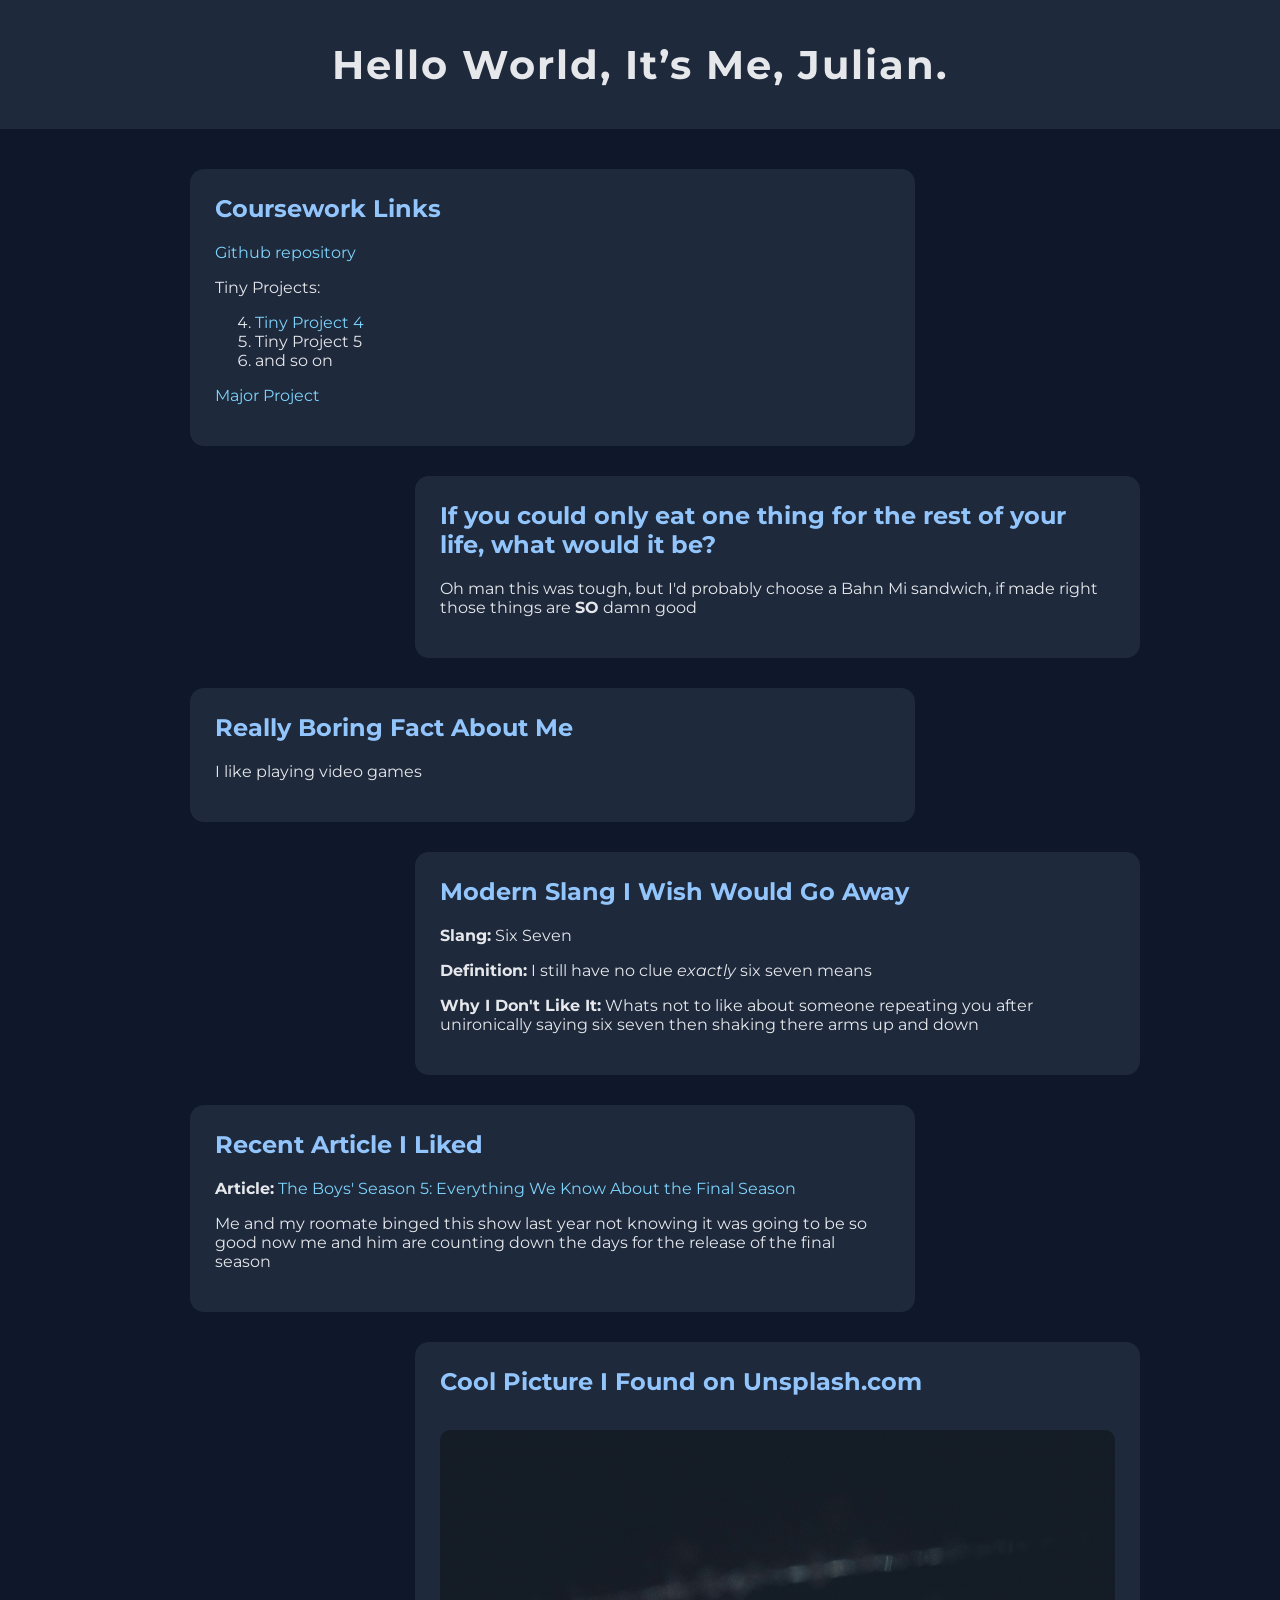
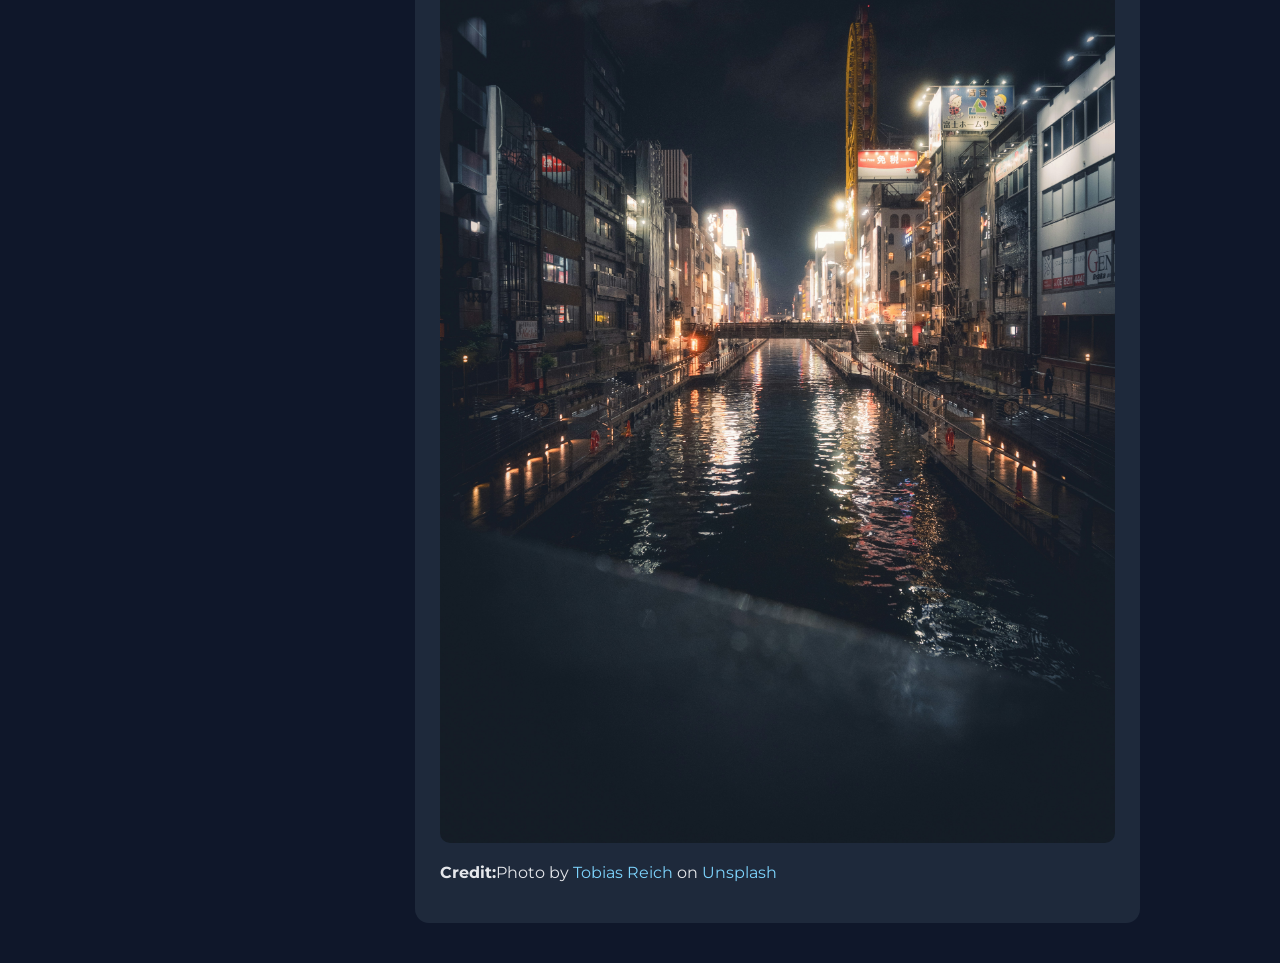
==== index.html @ eb6ab2a2 "Added a link to tp4" ====
<!DOCTYPE html>
<html>

<head>
    <meta http-equiv="Content-Type" content="text/html; charset=UTF-8">
    <meta name="viewport" content="width=device-width, initial-scale=1.0">
    <title>Hello World Its Me Julian</title>
    <link rel="stylesheet" href="styles.css" media="all">
</head>

<body>

    <header>
        <h1>Hello World, It’s Me, Julian.</h1>
    </header>

    <main>

        <section id="courseworkLinks">
            <h2>Coursework Links</h2>
            <p><a href="https://github.com/jtfs03/jtfs03.github.io">Github repository</a></p>
            <p>Tiny Projects:</p>
            <ol start="4">
                <li><a href="tp4/index.html">Tiny Project 4</a></li>
                <li>Tiny Project 5</li>
                <li>and so on</li>
            </ol>
            <p><a href="#">Major Project</a></p>
        </section>

        <section id="randomQuestion">
            <h2>If you could only eat one thing for the rest of your life, what would it be?            
            </h2>
            <p> Oh man this was tough, but I'd probably choose a Bahn Mi sandwich, if made right those things are <b>SO</b> damn good
            </p>
        </section>

        <section id="boringFact">
            <h2>Really Boring Fact About Me</h2>
            <p>I like playing video games</p>
        </section>

        <section id="slangThatNeedsToGo">
            <h2>Modern Slang I Wish Would Go Away</h2>
            <p><strong>Slang:</strong> Six Seven</p>
            <p><strong>Definition:</strong>  I still have no clue <i>exactly</i> six seven means</p>
            <p><strong>Why I Don't Like It:</strong> Whats not to like about someone repeating you after unironically saying six seven then shaking there arms up and down</p>
        </section>

        <section id="interestingArticle">
            <h2>Recent Article I Liked</h2>
            <p><strong>Article:</strong> <a href="https://movieweb.com/the-boys-season-5-confirmation-cast-plot/">The Boys' Season 5: Everything We Know About the Final Season</a></p>
            <p>Me and my roomate binged this show last year not knowing it was going to be so good now me and him are counting down the days for the release of the final season </p>
        </section>

        <section id="coolPic">
            <h2>Cool Picture I Found on Unsplash.com</h2>
            <p><img src="images/river-town.jpg"></p>
            <p><strong>Credit:</strong>Photo by <a href="https://unsplash.com/@electerious?utm_source=unsplash&utm_medium=referral&utm_content=creditCopyText">Tobias Reich</a> on <a href="https://unsplash.com/photos/city-canal-at-night-with-illuminated-buildings-and-reflections-aqqzuOnkVtE?utm_source=unsplash&utm_medium=referral&utm_content=creditCopyText">Unsplash</a>
      </p>
        </section>

    </main>

</body>

</html>
---- styles.css ----
@import url('https://fonts.googleapis.com/css2?family=Montserrat:wght@300;600&display=swap');

body {
  margin: 0;
  font-family: 'Montserrat', sans-serif;
  background-color: #0f172a;
  color: #e5e7eb;
}

/* HEADER */
header {
  background-color: #1e293b;
  padding: 40px 20px;
  text-align: center;
}

h1 {
  margin: 0;
  font-size: 2.5rem;
  letter-spacing: 2px;
}

/* MAIN CONTAINER */
main {
  width: 90%;
  max-width: 900px;
  margin: 40px auto;
}

/* SECTION BASE STYLE */
section {
  background-color: #1e293b;
  padding: 25px;
  margin-bottom: 30px;
  border-radius: 14px;
  width: 75%;
  position: relative;
}

/* STAGGER EFFECT */
section:nth-child(even) {
  left: 25%;
}

/* HEADINGS */
h2 {
  margin-top: 0;
  color: #93c5fd;
}

/* LINKS */
a {
  color: #7dd3fc;
  text-decoration: none;
}

a:hover {
  text-decoration: underline;
}

/* IMAGES */
img {
  width: 100%;
  margin-top: 15px;
  border-radius: 10px;
}
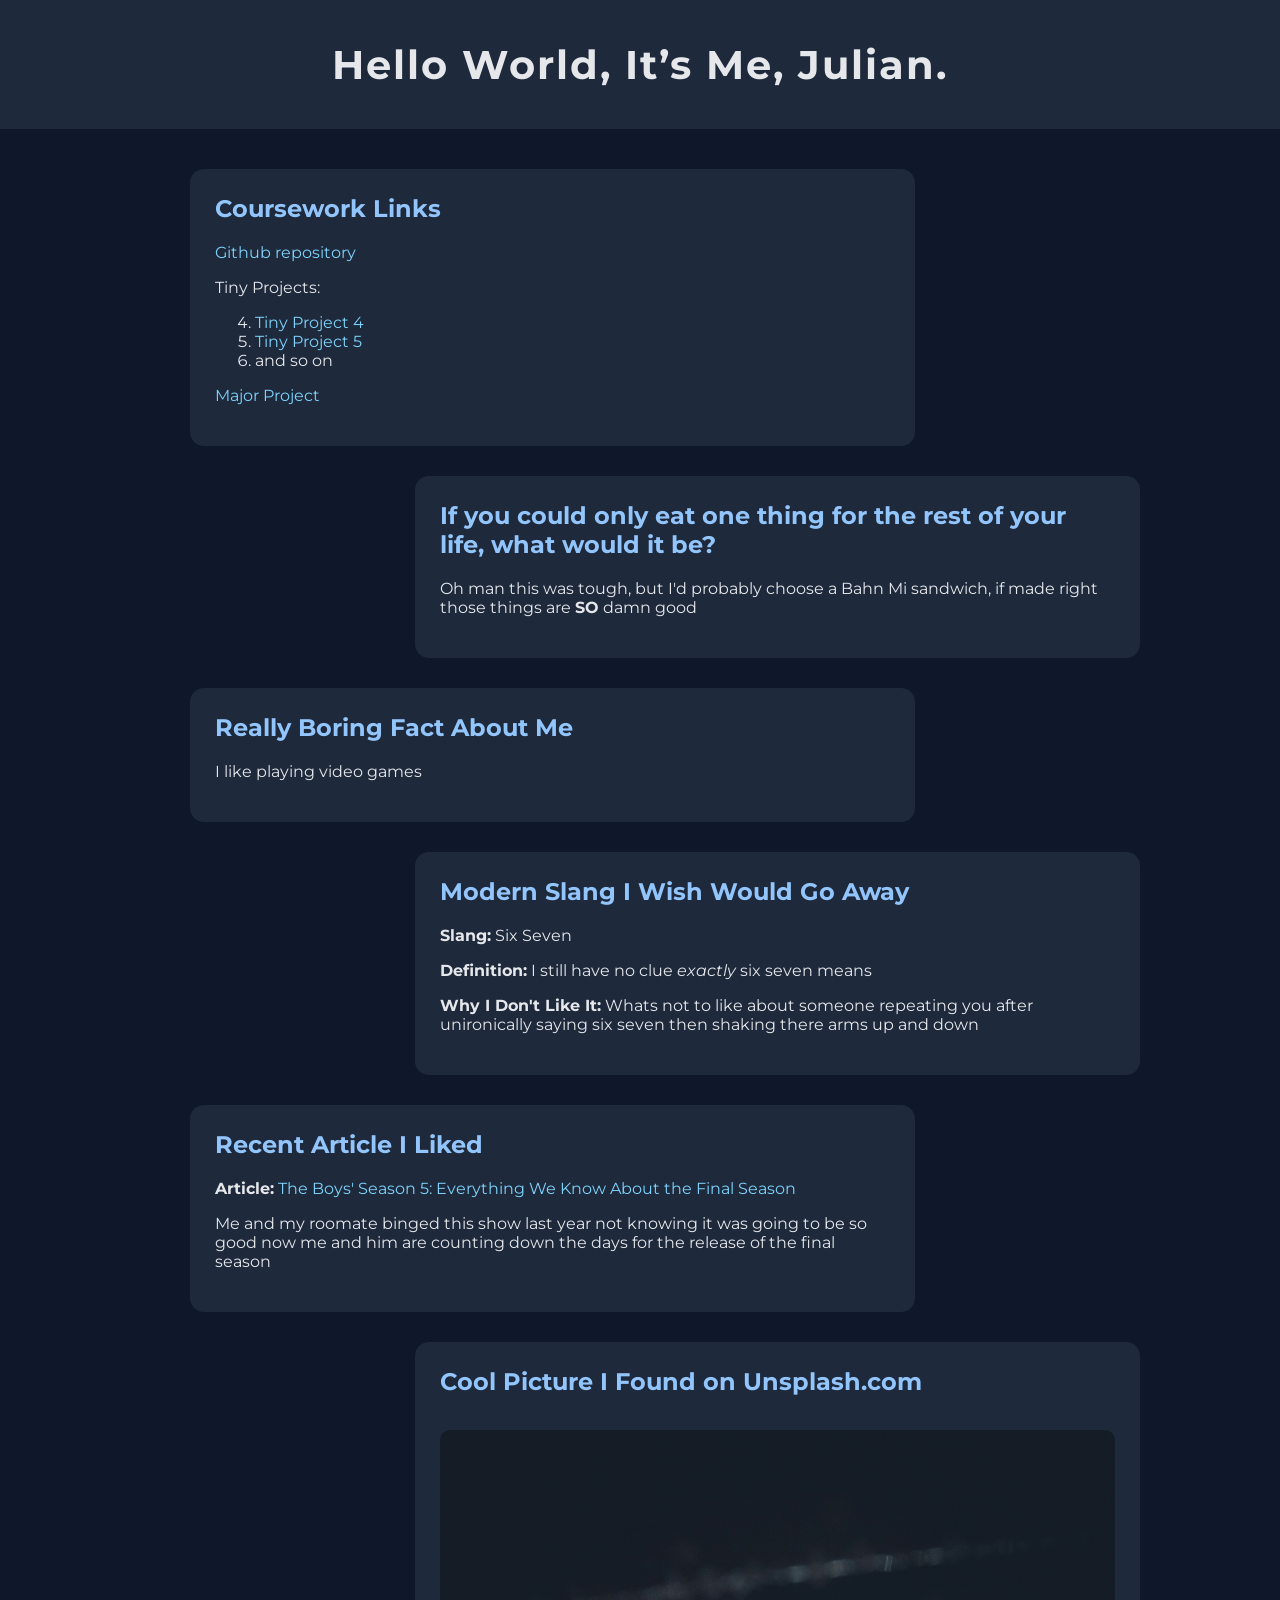
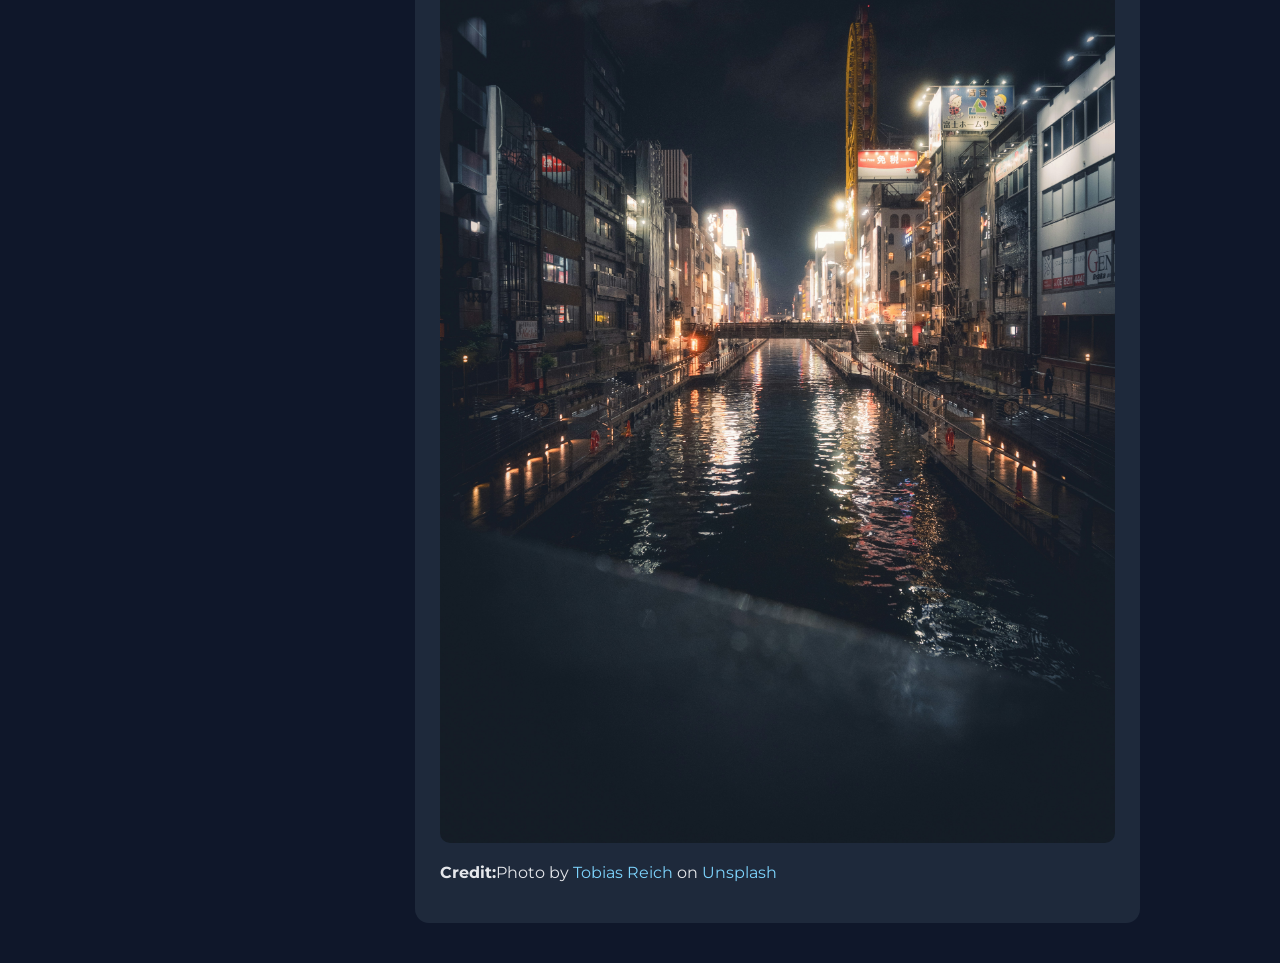
==== commit 50dfd93a: "Setting up tp5" ====
--- a/index.html
+++ b/index.html
@@ -22,7 +22,7 @@
             <p>Tiny Projects:</p>
             <ol start="4">
                 <li><a href="tp4/index.html">Tiny Project 4</a></li>
-                <li>Tiny Project 5</li>
+                <li><a href="tp5/index.html">Tiny Project 5</a></li>
                 <li>and so on</li>
             </ol>
             <p><a href="#">Major Project</a></p>
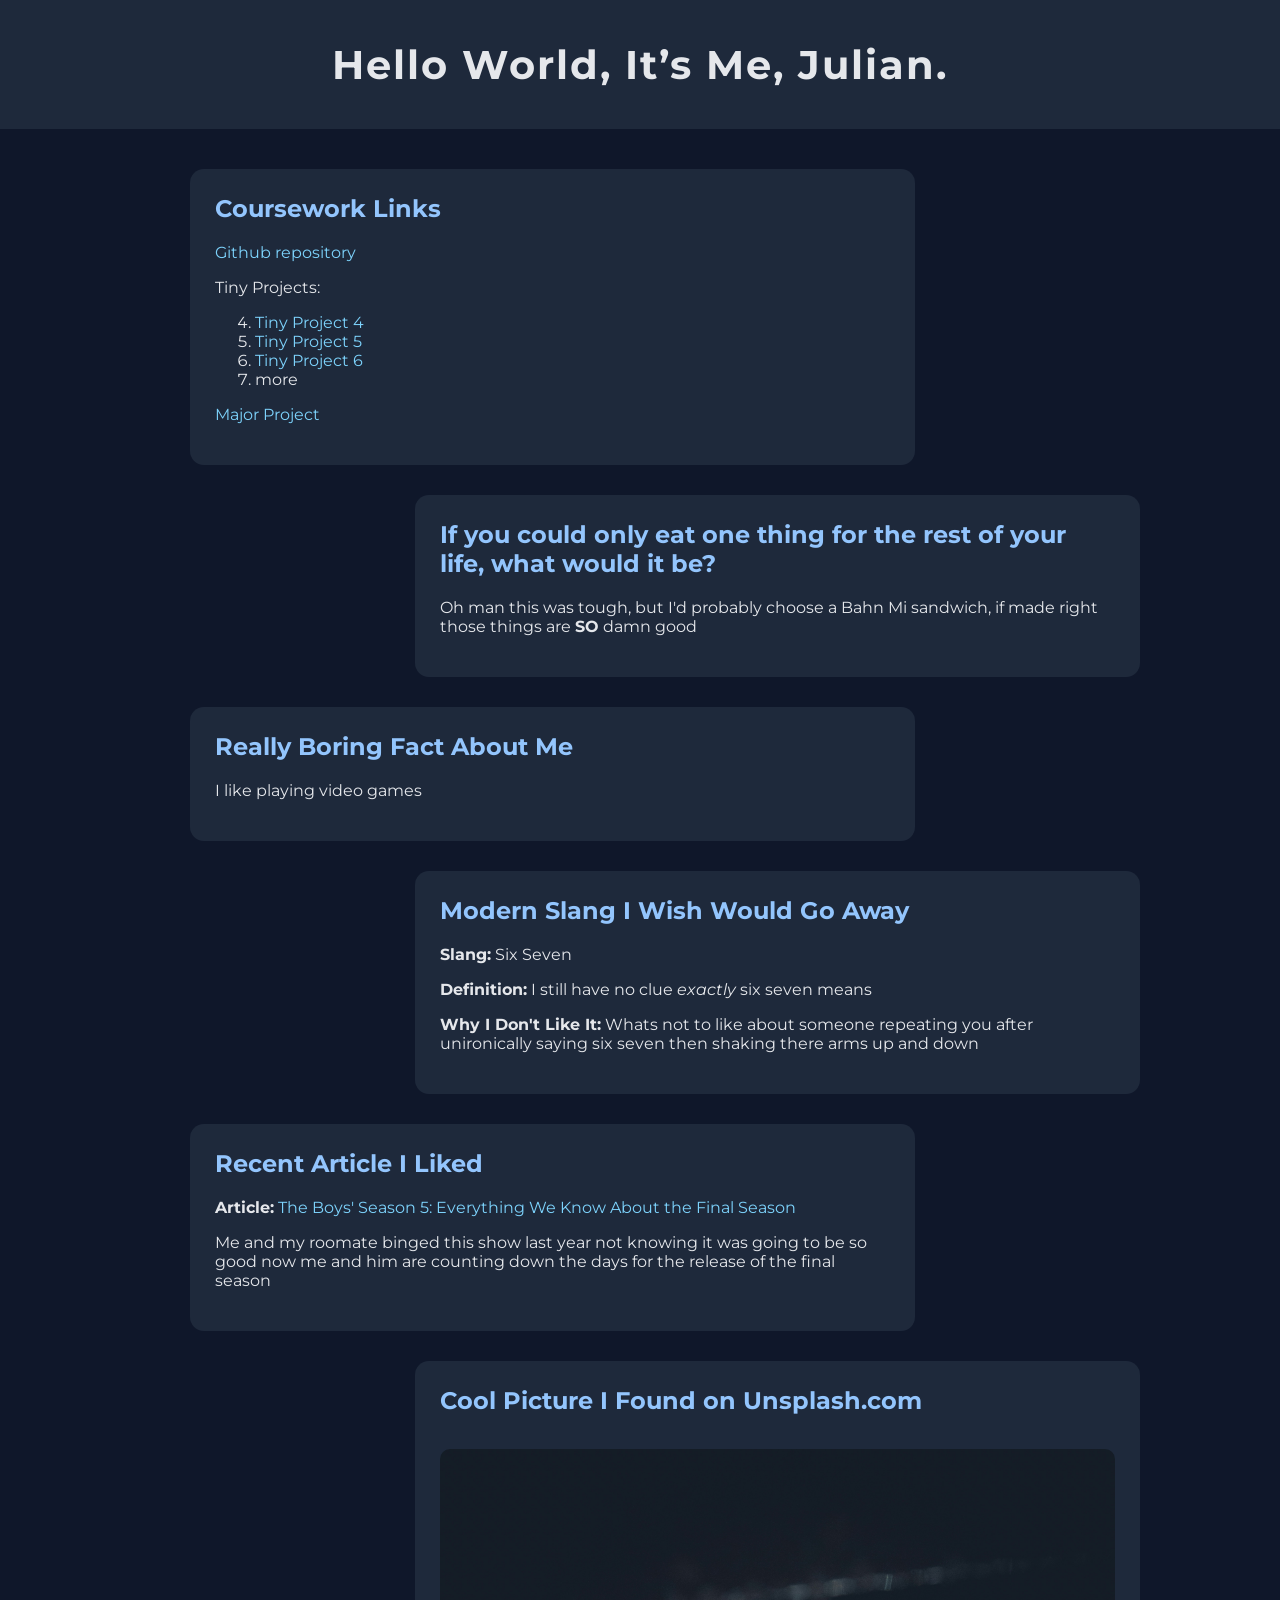
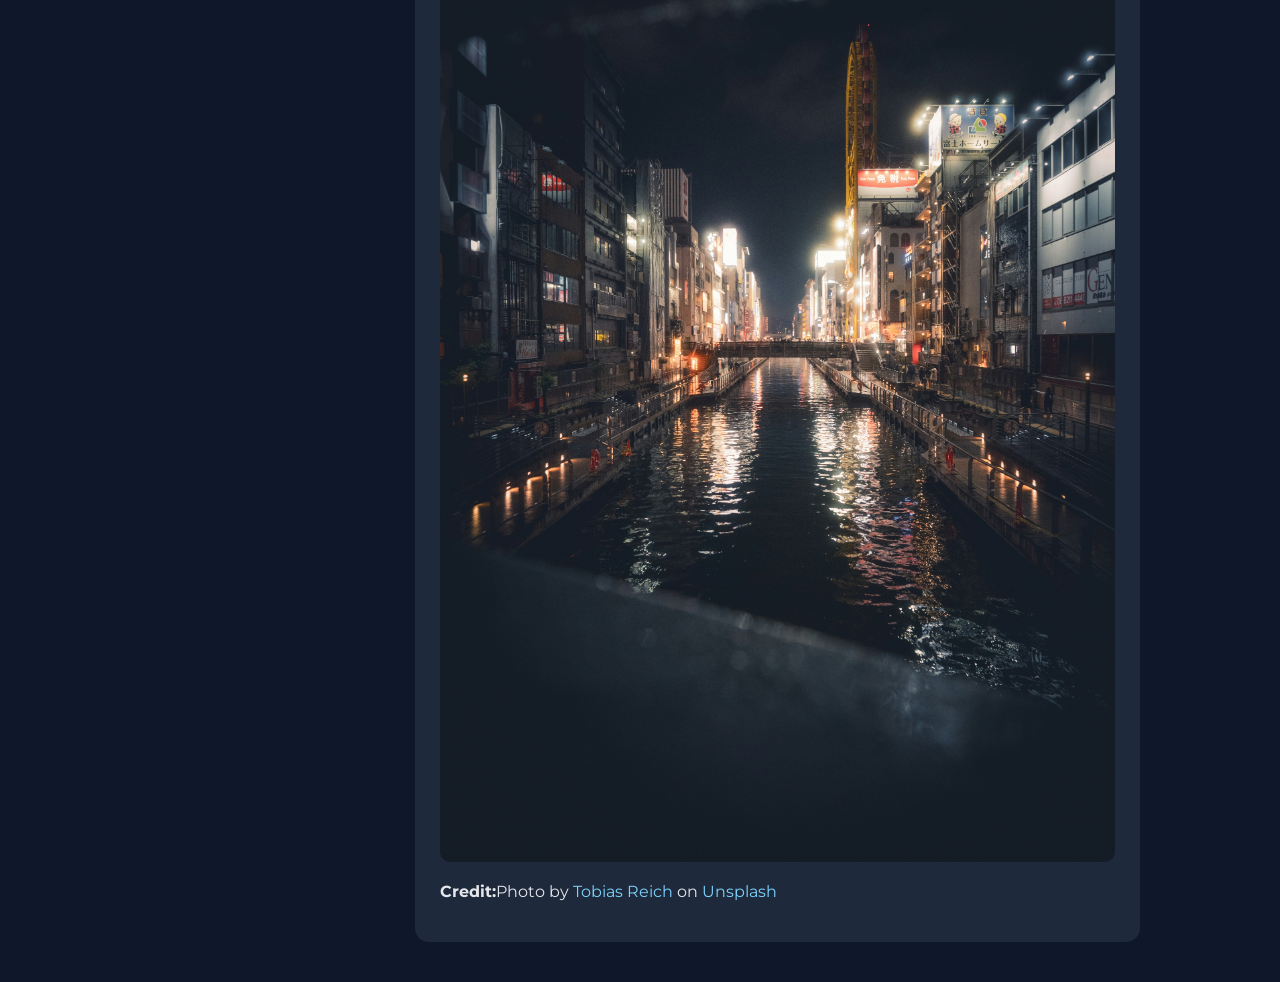
==== commit 9c5b8b62: "Changed to Html with no CSS yet" ====
--- a/index.html
+++ b/index.html
@@ -23,7 +23,8 @@
             <ol start="4">
                 <li><a href="tp4/index.html">Tiny Project 4</a></li>
                 <li><a href="tp5/index.html">Tiny Project 5</a></li>
-                <li>and so on</li>
+                <li><a href="tp6/index.html">Tiny Project 6</a></li>
+                <li>more</li>
             </ol>
             <p><a href="#">Major Project</a></p>
         </section>
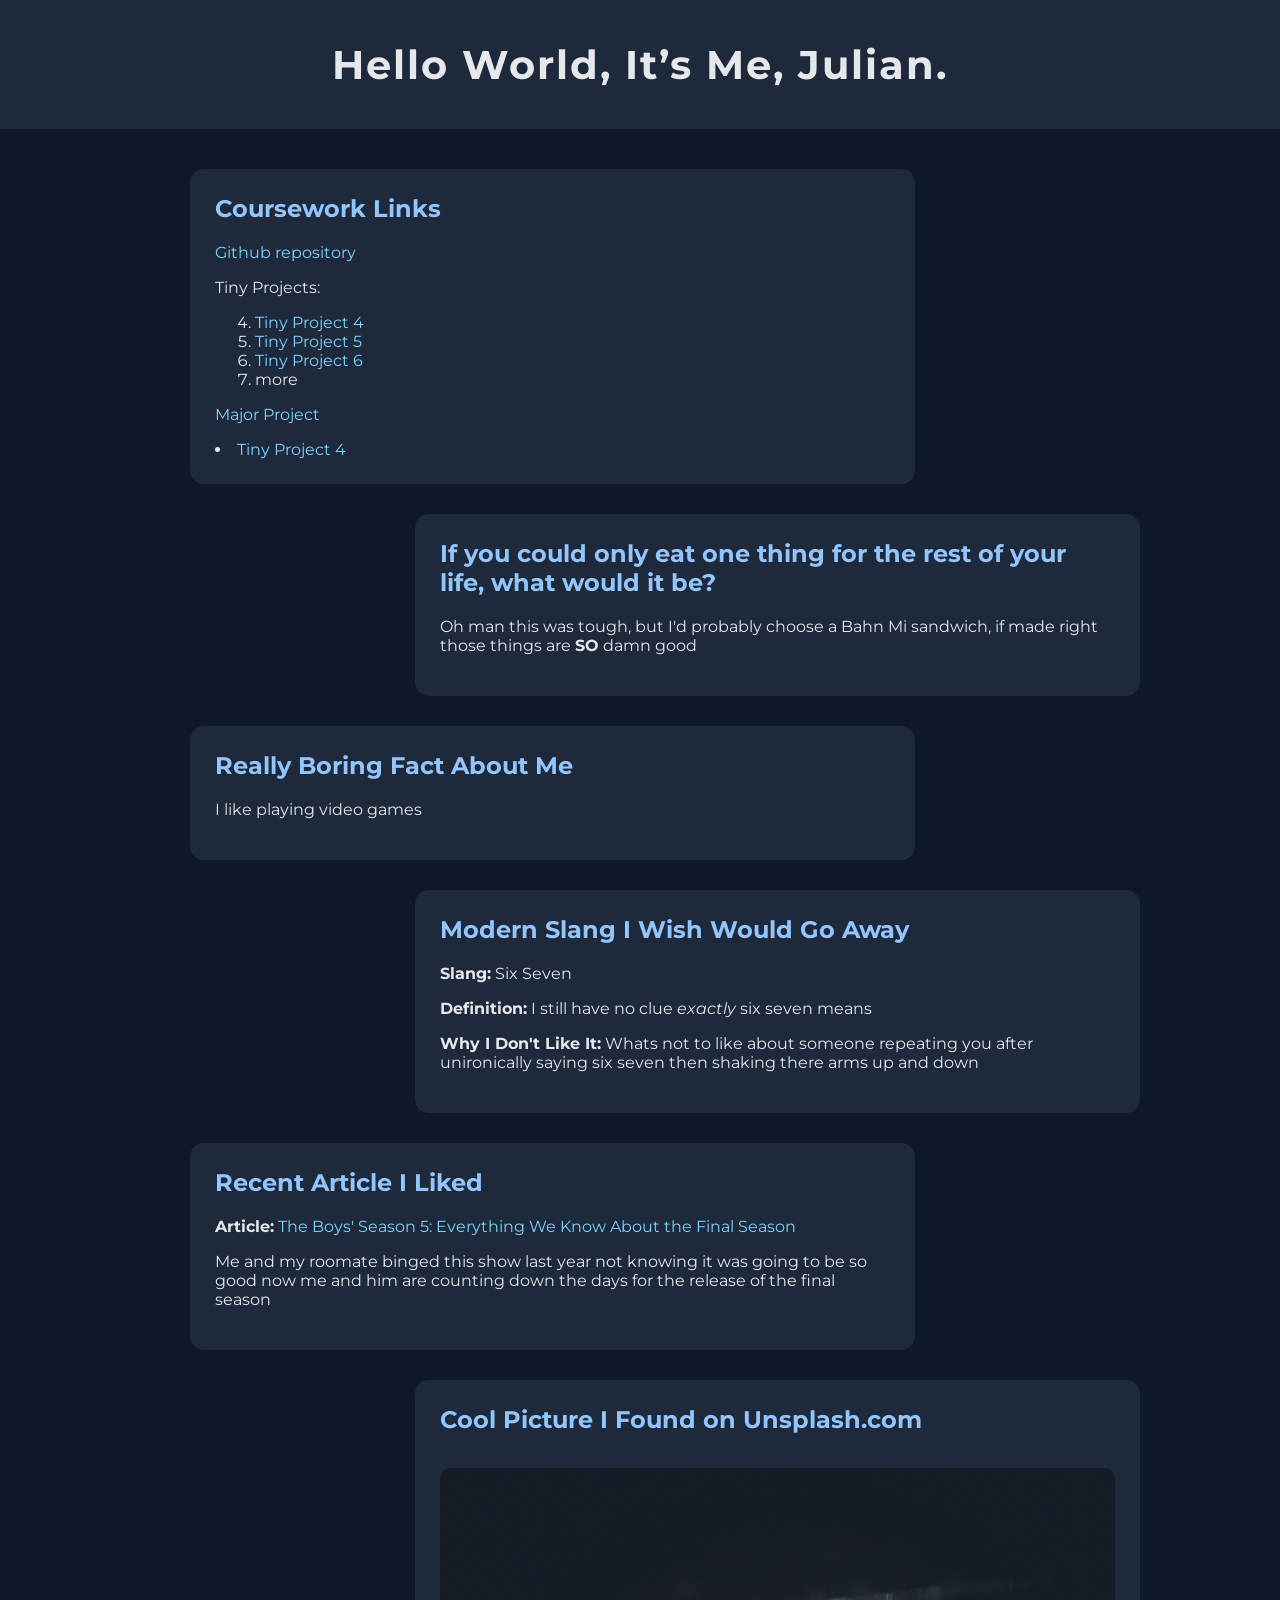
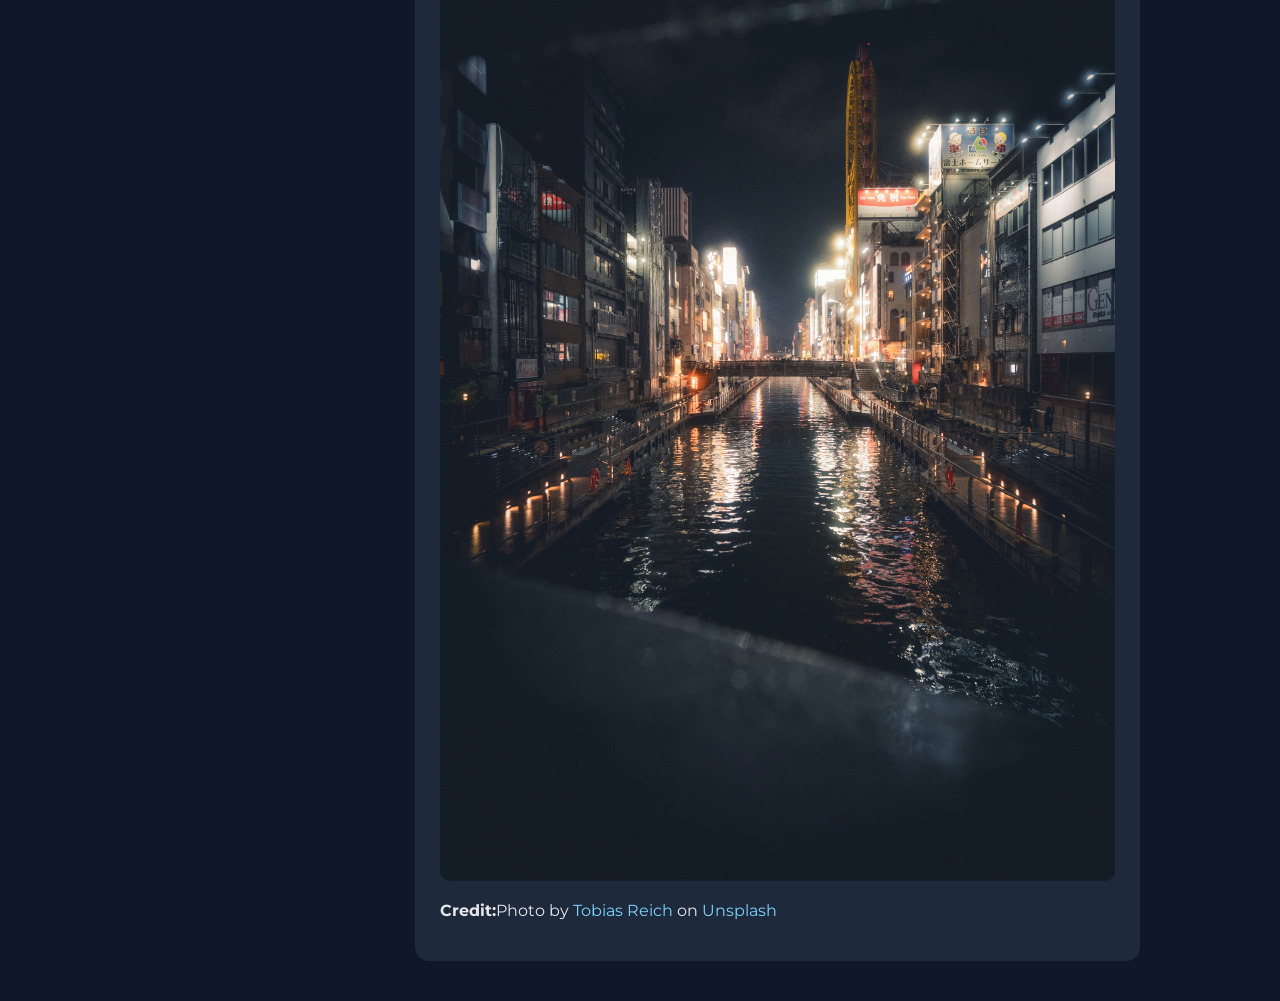
==== commit 0d1ec342: "Copied HTML from pevious added src scripts, created board in js" ====
--- a/index.html
+++ b/index.html
@@ -27,6 +27,8 @@
                 <li>more</li>
             </ol>
             <p><a href="#">Major Project</a></p>
+                            <li><a href="tictactoe/index.html">Tiny Project 4</a></li>
+
         </section>
 
         <section id="randomQuestion">
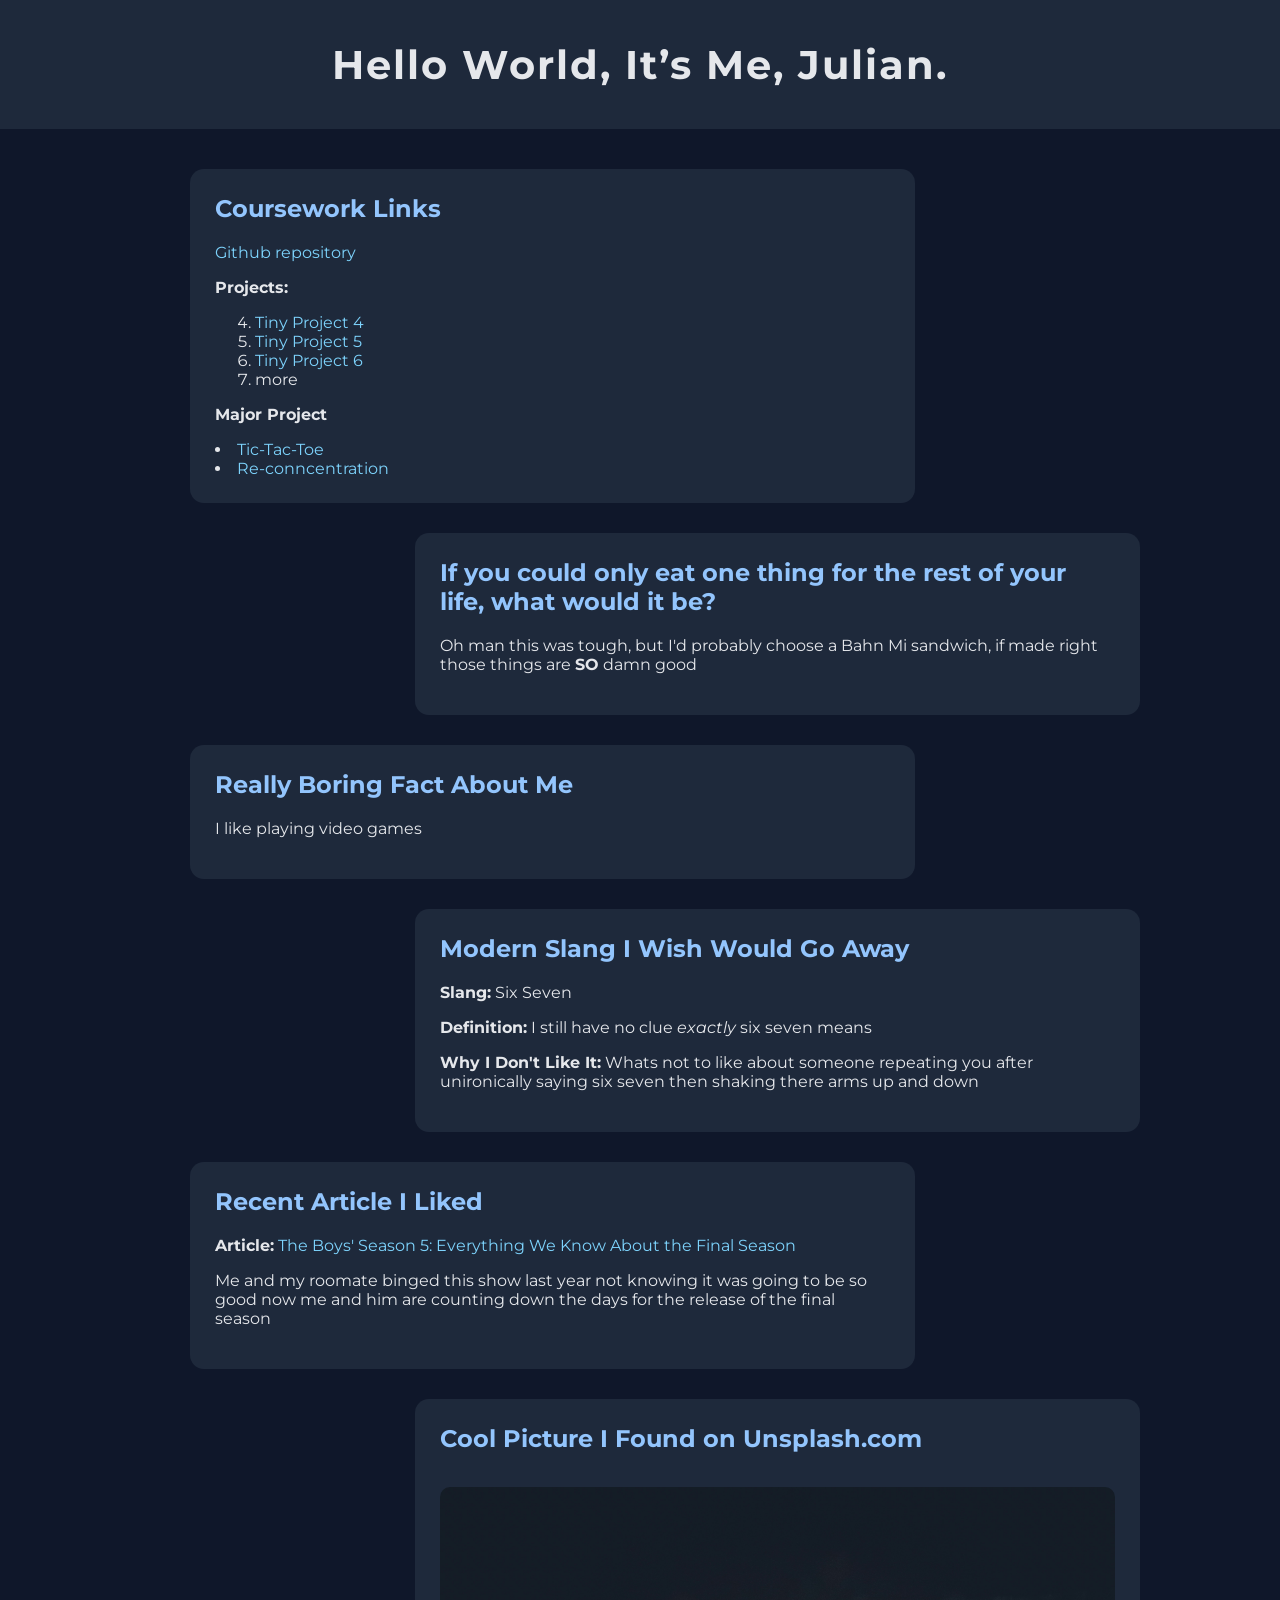
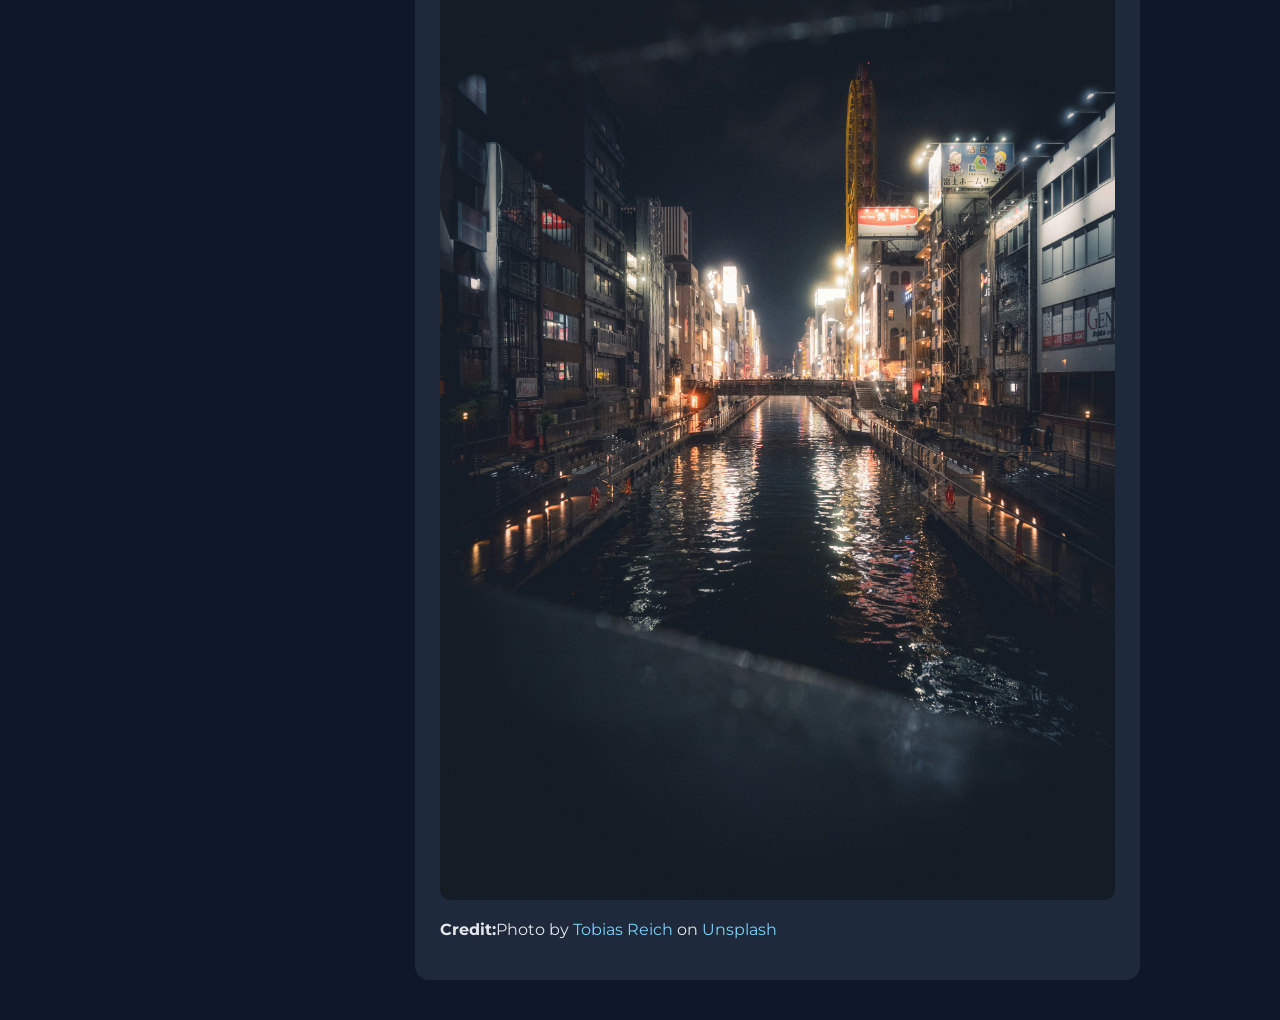
==== commit 20db53ae: "added js to flip cards on click" ====
--- a/index.html
+++ b/index.html
@@ -19,15 +19,16 @@
         <section id="courseworkLinks">
             <h2>Coursework Links</h2>
             <p><a href="https://github.com/jtfs03/jtfs03.github.io">Github repository</a></p>
-            <p>Tiny Projects:</p>
+            <p><strong>Projects:</strong></p>
             <ol start="4">
                 <li><a href="tp4/index.html">Tiny Project 4</a></li>
                 <li><a href="tp5/index.html">Tiny Project 5</a></li>
                 <li><a href="tp6/index.html">Tiny Project 6</a></li>
                 <li>more</li>
             </ol>
-            <p><a href="#">Major Project</a></p>
-                            <li><a href="tictactoe/index.html">Tiny Project 4</a></li>
+            <p><strong>Major Project</strong></p>
+                            <li><a href="tictactoe/index.html">Tic-Tac-Toe</a></li>
+                            <li><a href="Concentration/index.html">Re-conncentration</a></li>
 
         </section>
 
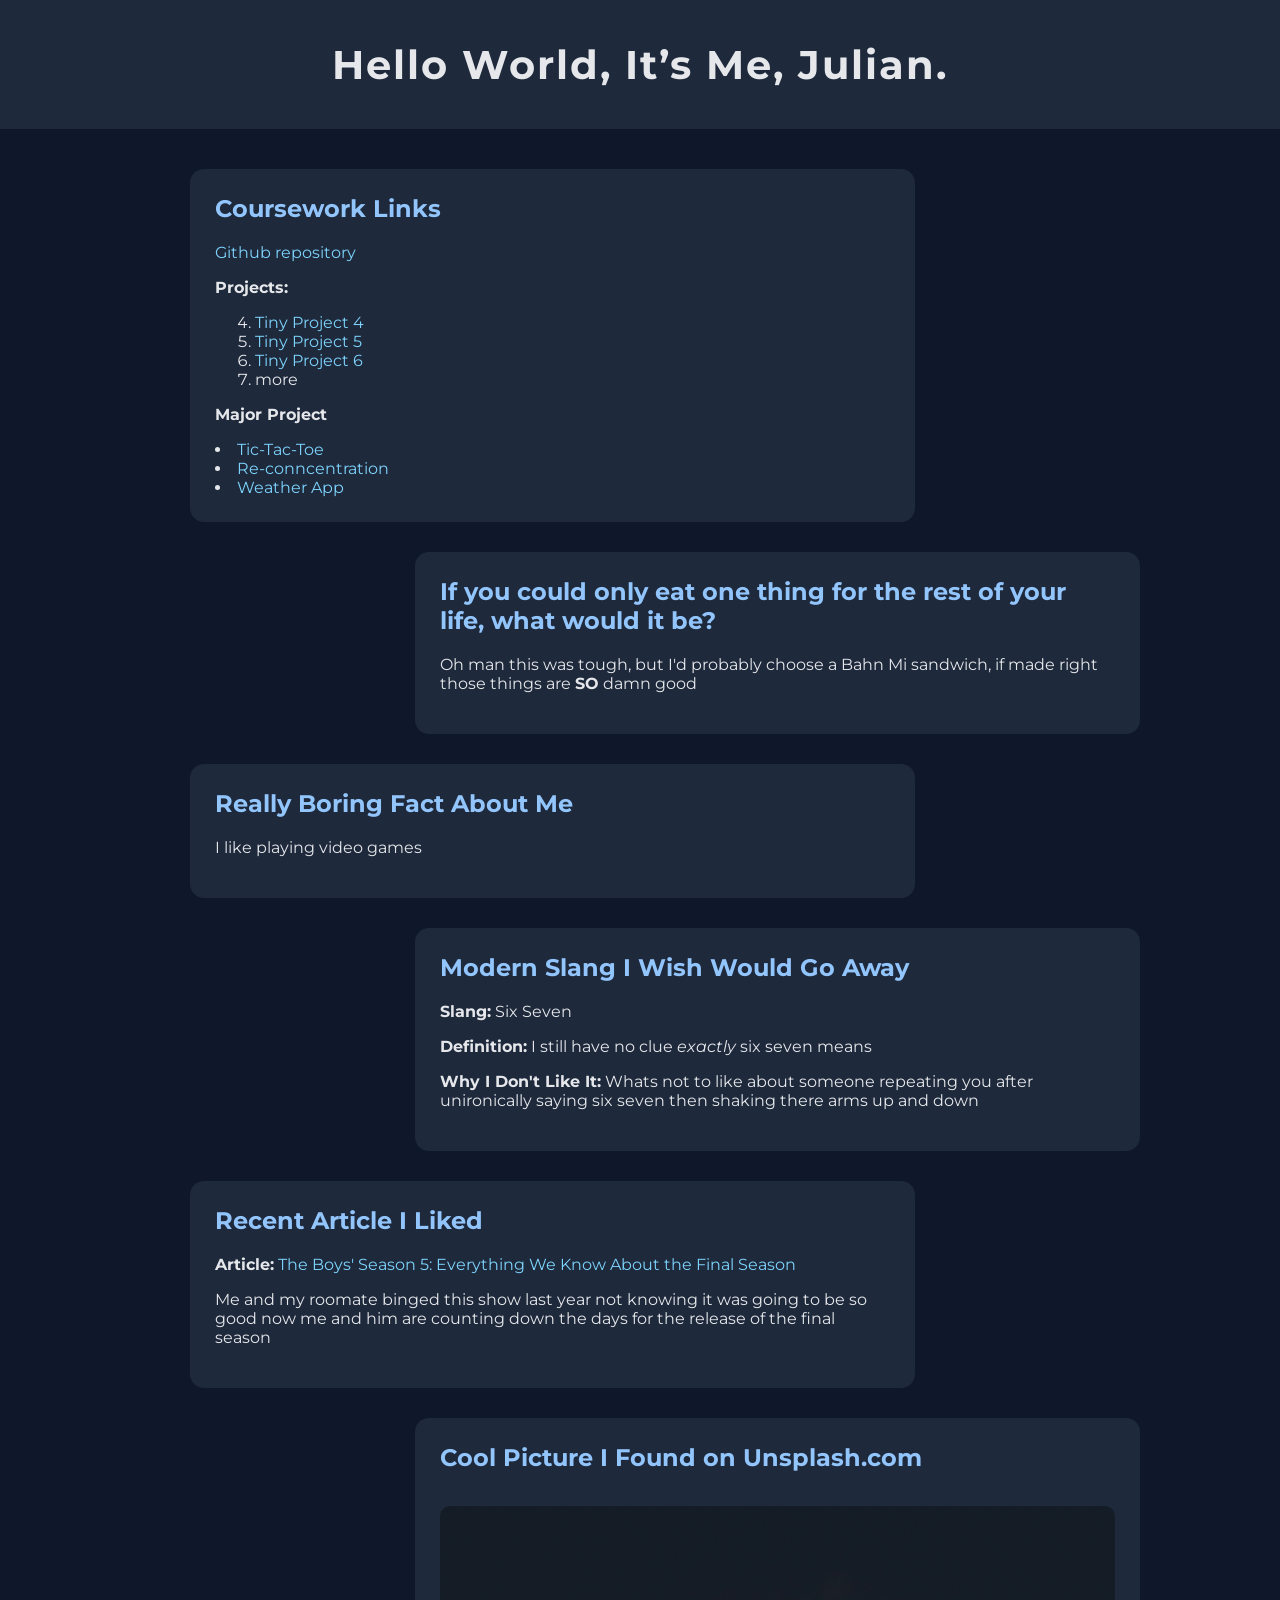
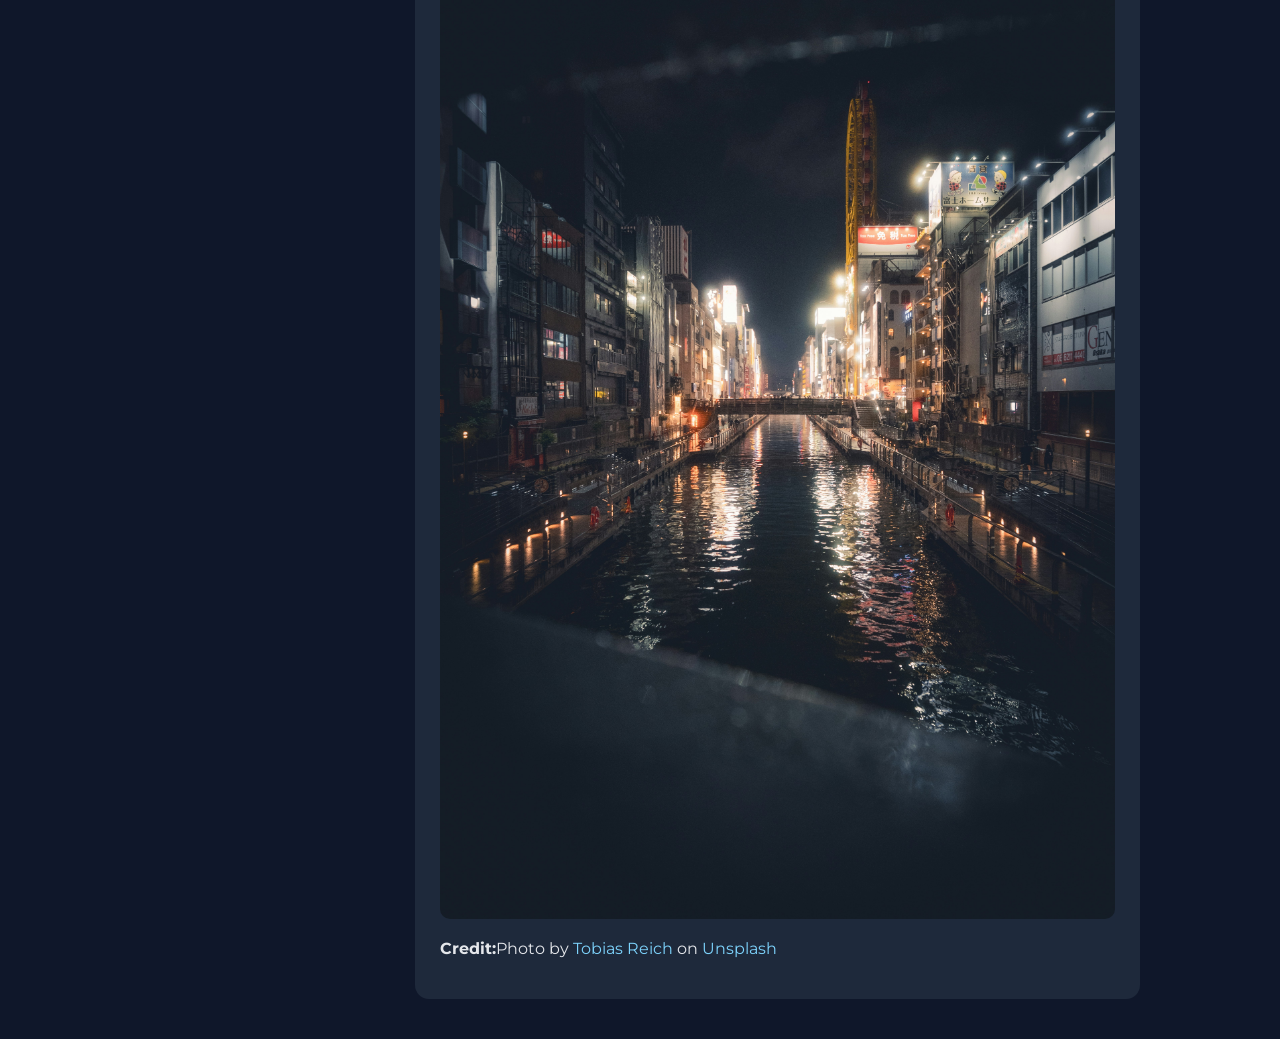
==== commit 6c13ece9: "added IDs button modal and script for weatherApp" ====
--- a/index.html
+++ b/index.html
@@ -29,6 +29,7 @@
             <p><strong>Major Project</strong></p>
                             <li><a href="tictactoe/index.html">Tic-Tac-Toe</a></li>
                             <li><a href="Concentration/index.html">Re-conncentration</a></li>
+                            <li><a href="WeatherApp/index.html">Weather App</a></li>
 
         </section>
 
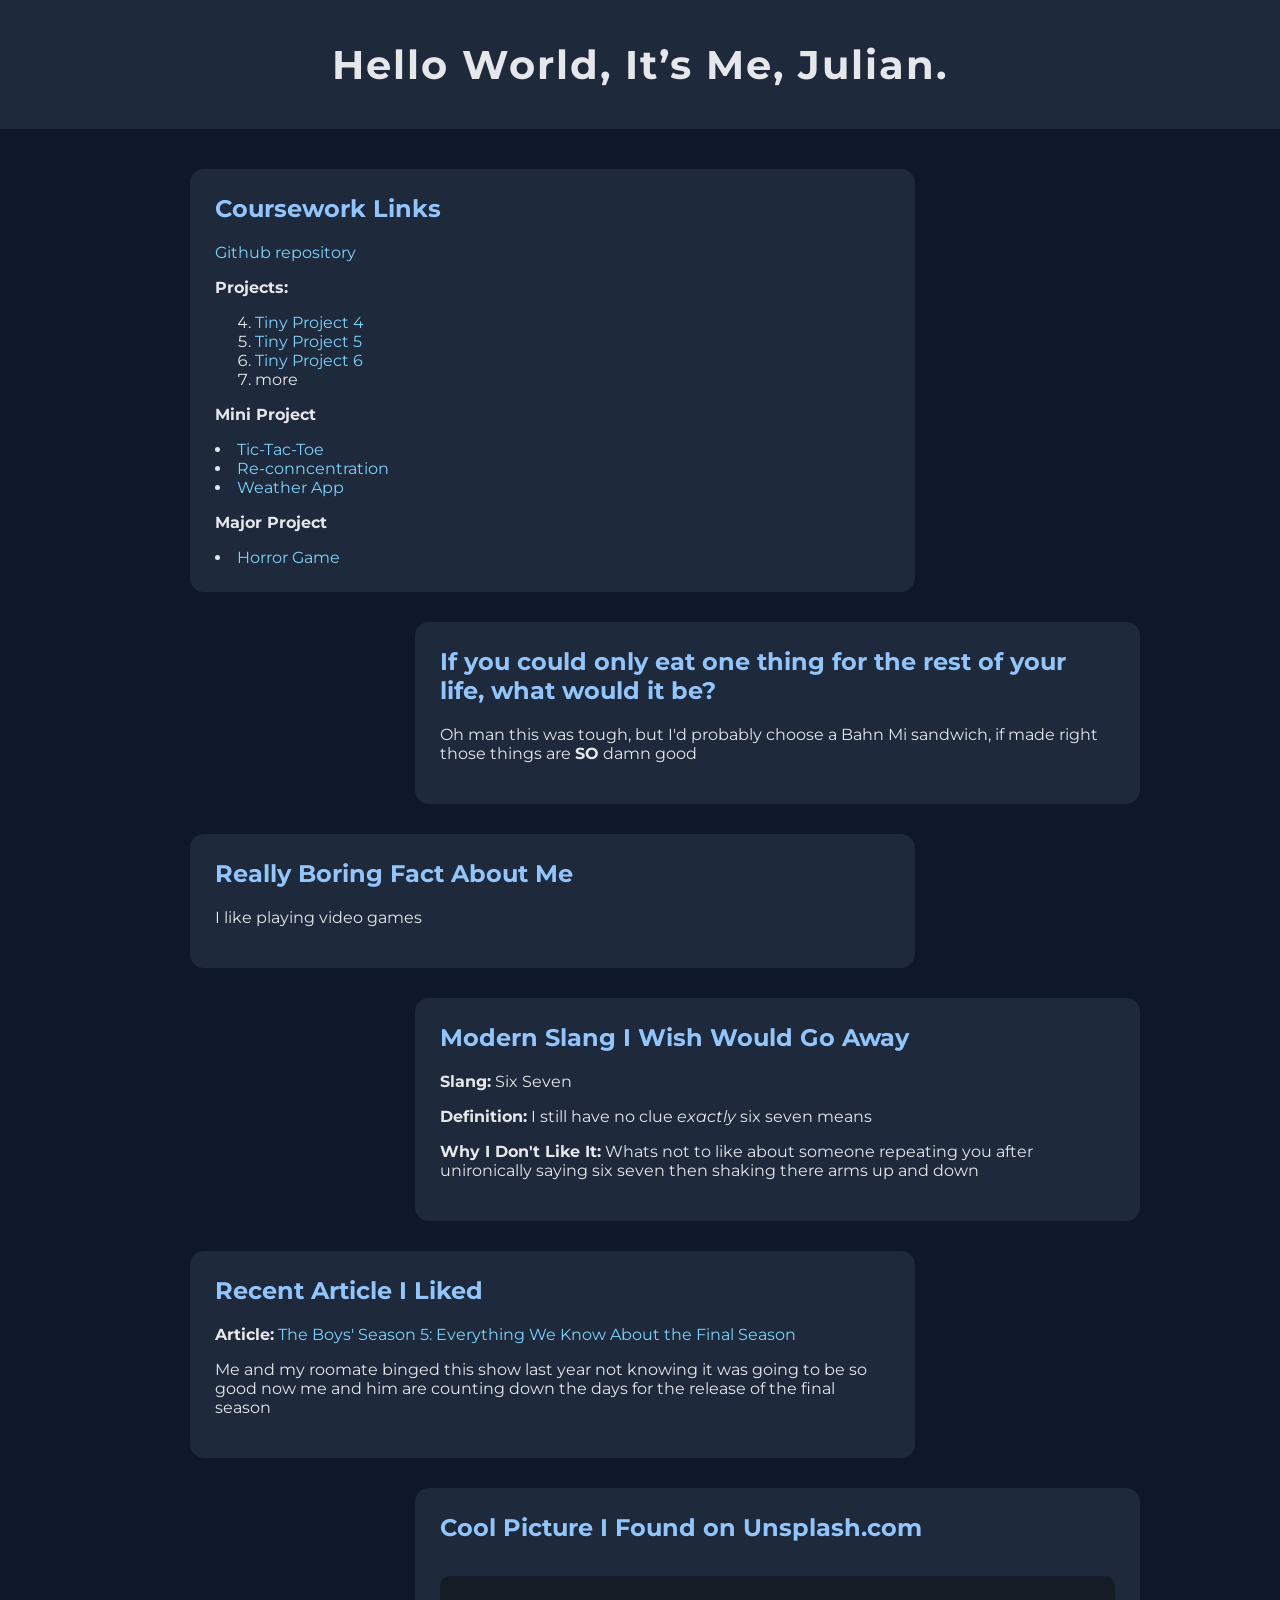
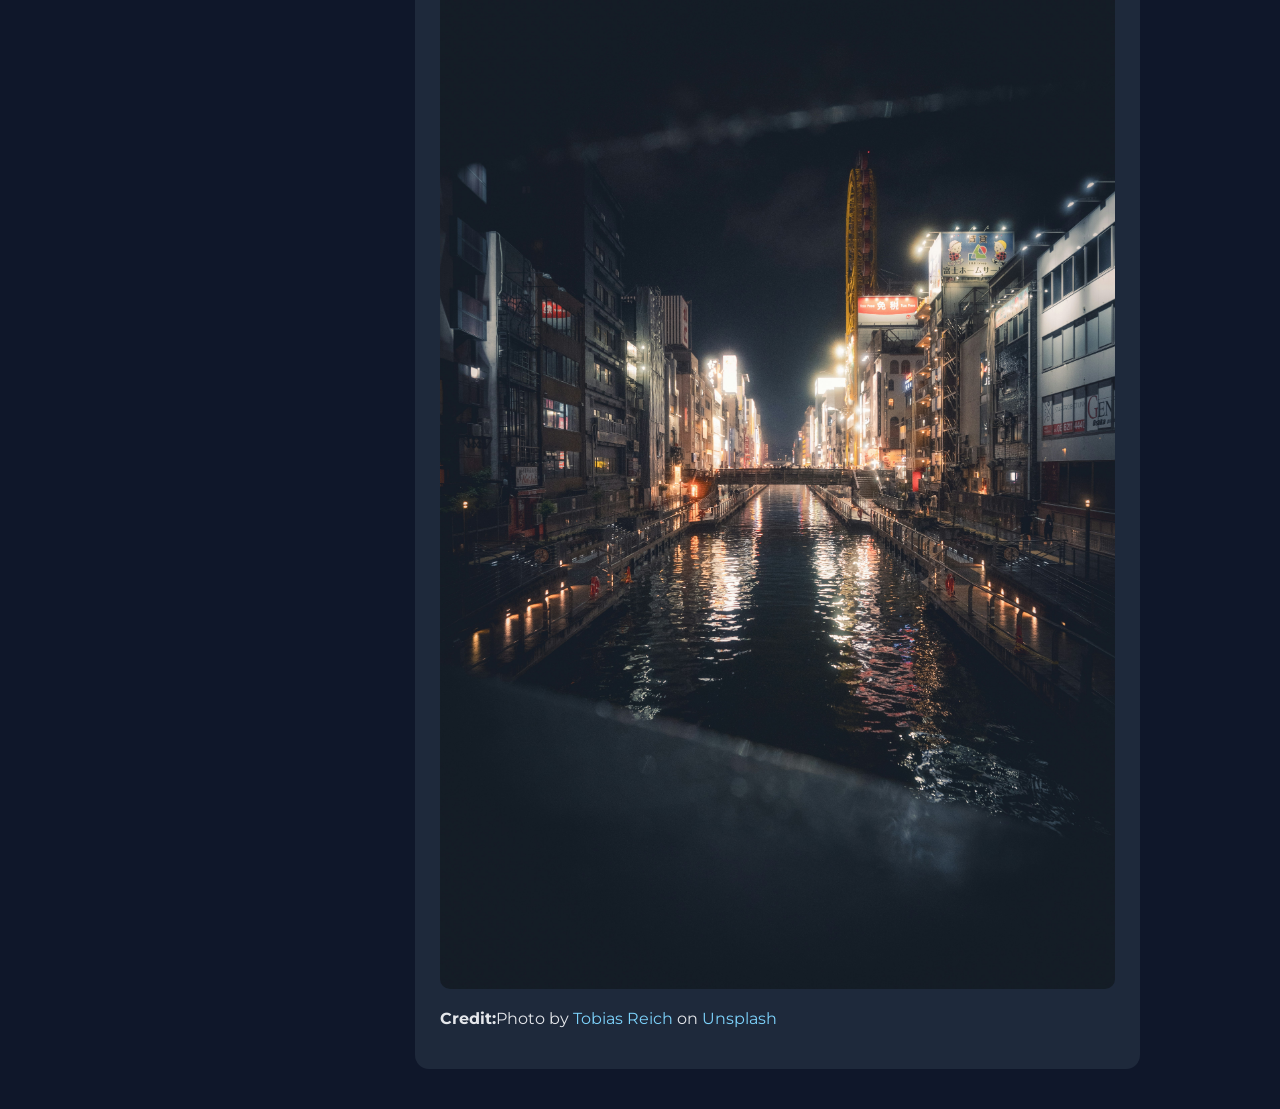
==== commit 59aacab6: "HorrorGame added characters questions and logic to further tally points for final answer" ====
--- a/index.html
+++ b/index.html
@@ -26,10 +26,12 @@
                 <li><a href="tp6/index.html">Tiny Project 6</a></li>
                 <li>more</li>
             </ol>
-            <p><strong>Major Project</strong></p>
+            <p><strong>Mini Project</strong></p>
                             <li><a href="tictactoe/index.html">Tic-Tac-Toe</a></li>
                             <li><a href="Concentration/index.html">Re-conncentration</a></li>
                             <li><a href="WeatherApp/index.html">Weather App</a></li>
+            <p><strong>Major Project</strong></p>
+                <li><a href="HorrorGame/index.html">Horror Game</a></li>
 
         </section>
 
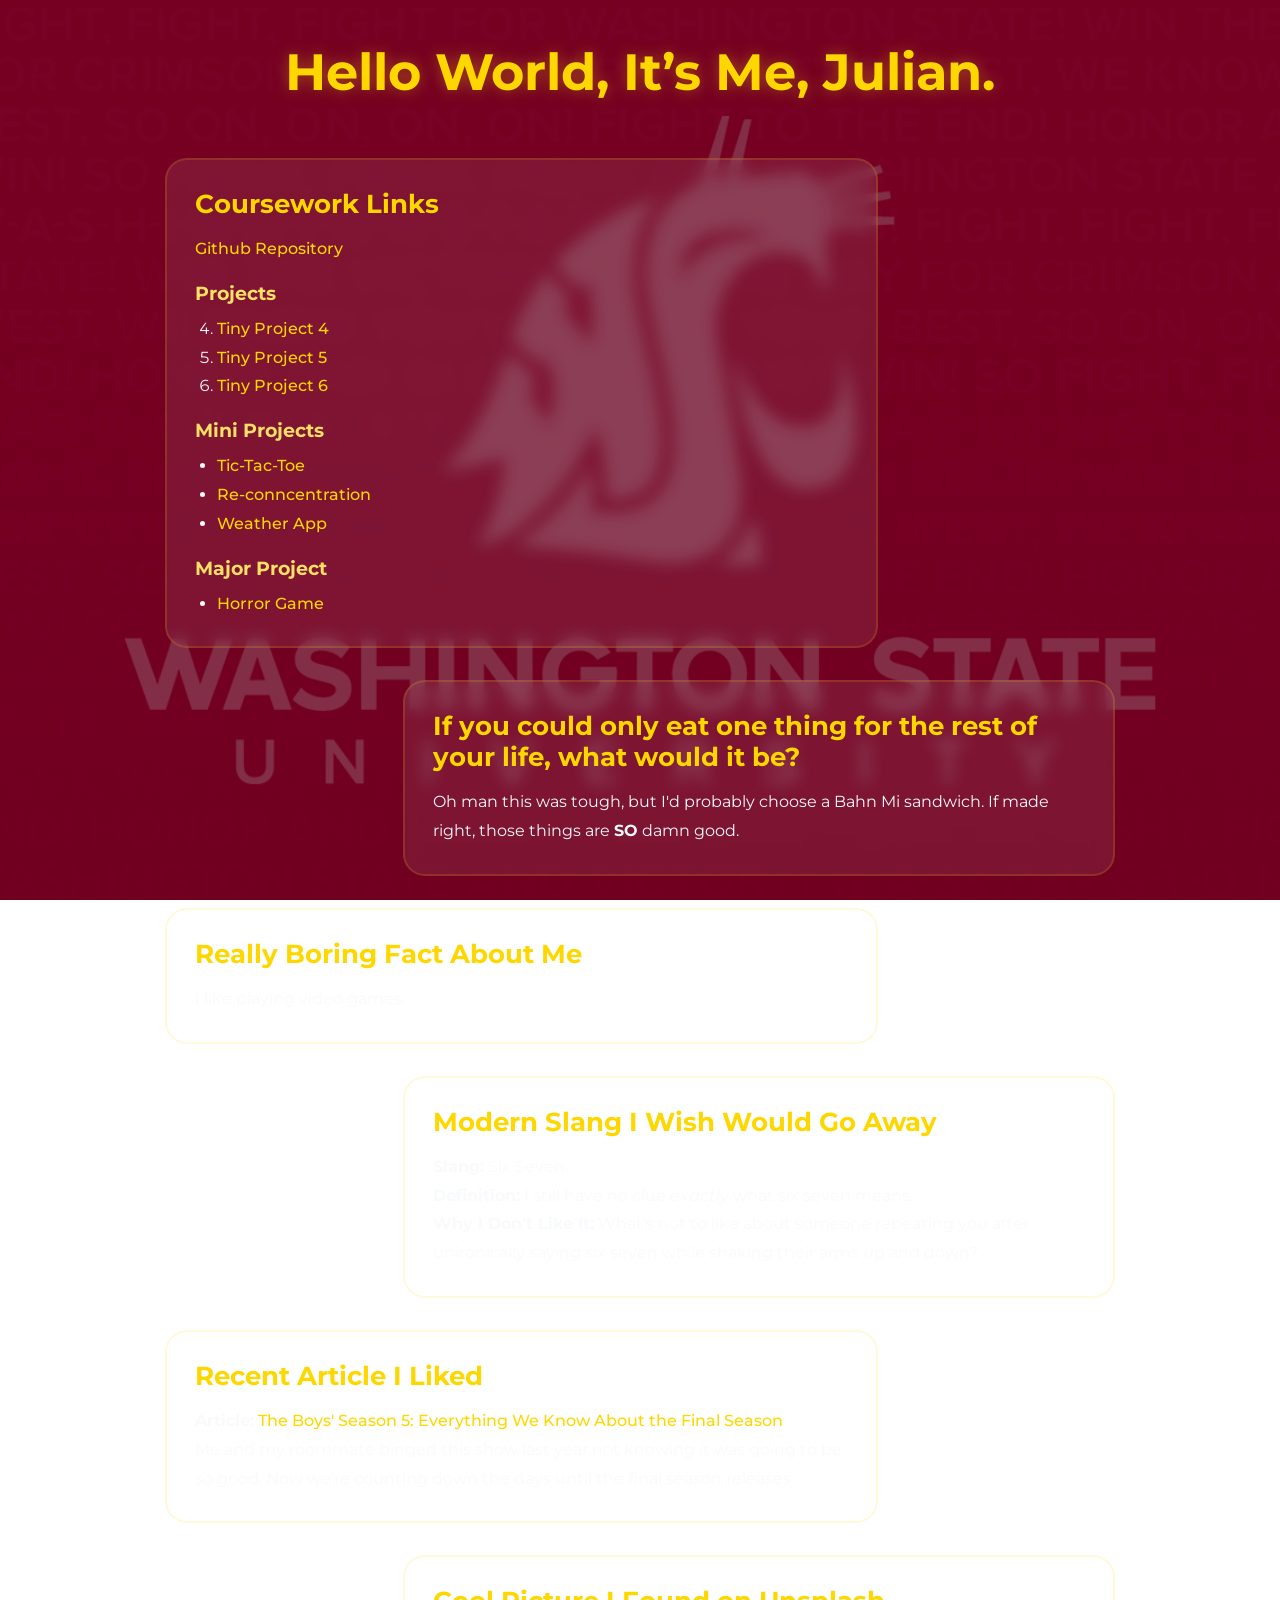
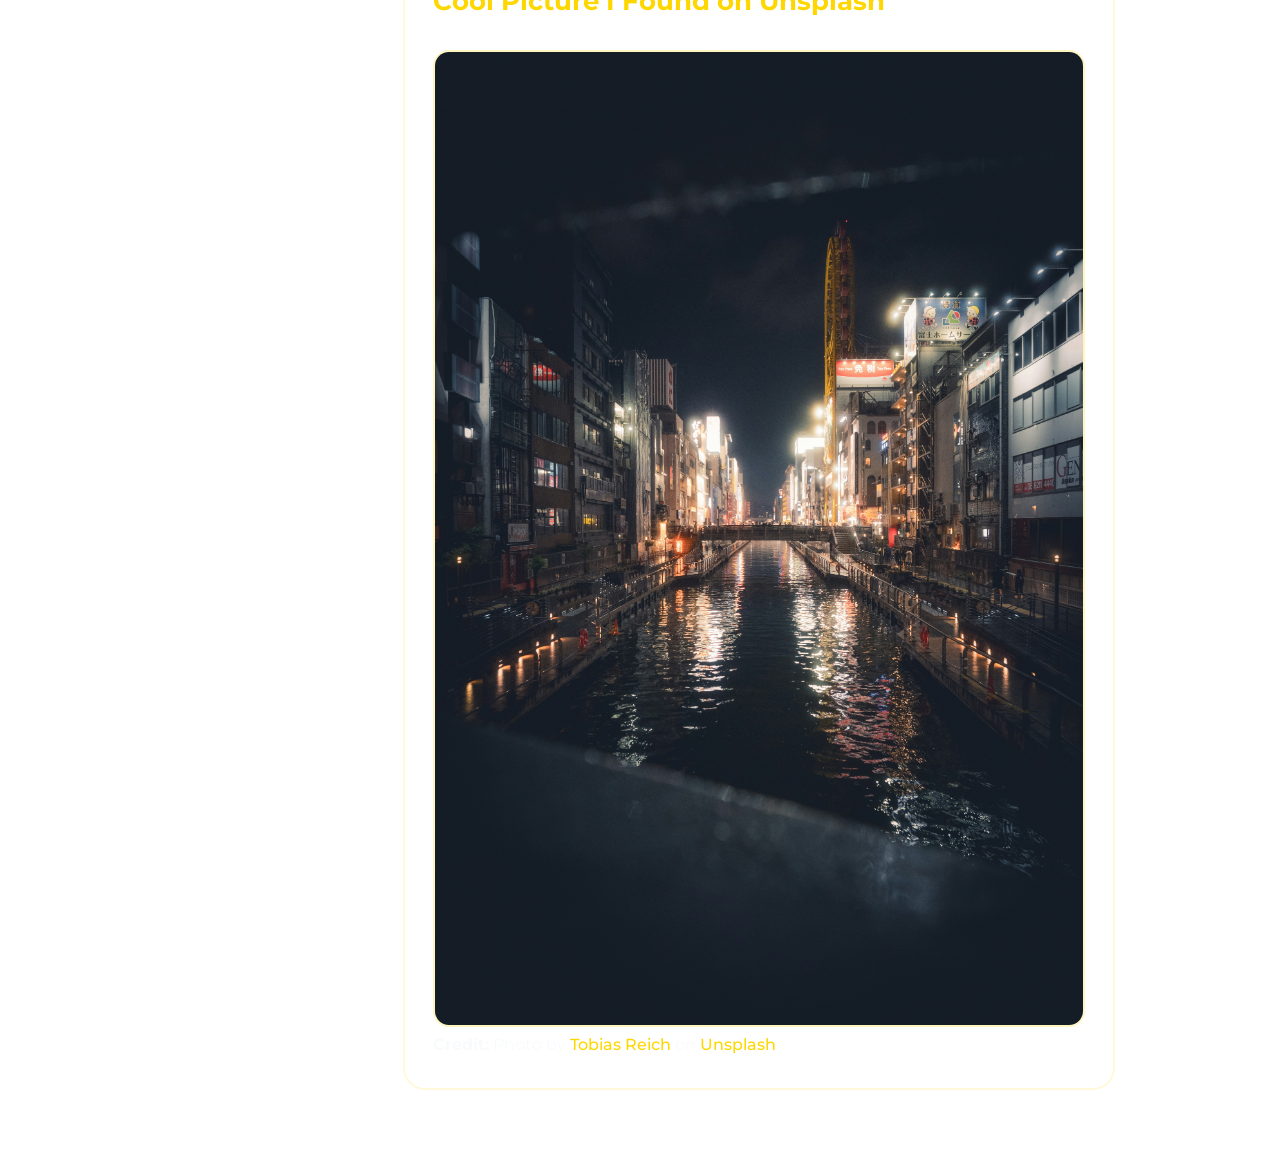
==== commit cd9b815a: "changed front page" ====
--- a/index.html
+++ b/index.html
@@ -1,11 +1,12 @@
 <!DOCTYPE html>
-<html>
+<html lang="en">
 
 <head>
-    <meta http-equiv="Content-Type" content="text/html; charset=UTF-8">
+    <meta charset="UTF-8">
     <meta name="viewport" content="width=device-width, initial-scale=1.0">
     <title>Hello World Its Me Julian</title>
-    <link rel="stylesheet" href="styles.css" media="all">
+
+    <link rel="stylesheet" href="styles.css">
 </head>
 
 <body>
@@ -16,59 +17,115 @@
 
     <main>
 
+        <!-- COURSEWORK -->
         <section id="courseworkLinks">
             <h2>Coursework Links</h2>
-            <p><a href="https://github.com/jtfs03/jtfs03.github.io">Github repository</a></p>
-            <p><strong>Projects:</strong></p>
+
+            <p>
+                <a href="https://github.com/jtfs03/jtfs03.github.io">
+                    Github Repository
+                </a>
+            </p>
+
+            <h3>Projects</h3>
             <ol start="4">
                 <li><a href="tp4/index.html">Tiny Project 4</a></li>
                 <li><a href="tp5/index.html">Tiny Project 5</a></li>
                 <li><a href="tp6/index.html">Tiny Project 6</a></li>
-                <li>more</li>
             </ol>
-            <p><strong>Mini Project</strong></p>
-                            <li><a href="tictactoe/index.html">Tic-Tac-Toe</a></li>
-                            <li><a href="Concentration/index.html">Re-conncentration</a></li>
-                            <li><a href="WeatherApp/index.html">Weather App</a></li>
-            <p><strong>Major Project</strong></p>
+
+            <h3>Mini Projects</h3>
+            <ul>
+                <li><a href="tictactoe/index.html">Tic-Tac-Toe</a></li>
+                <li><a href="Concentration/index.html">Re-conncentration</a></li>
+                <li><a href="WeatherApp/index.html">Weather App</a></li>
+            </ul>
+
+            <h3>Major Project</h3>
+            <ul>
                 <li><a href="HorrorGame/index.html">Horror Game</a></li>
-
+            </ul>
         </section>
 
+        <!-- FOOD -->
         <section id="randomQuestion">
-            <h2>If you could only eat one thing for the rest of your life, what would it be?            
+            <h2>
+                If you could only eat one thing for the rest of your life,
+                what would it be?
             </h2>
-            <p> Oh man this was tough, but I'd probably choose a Bahn Mi sandwich, if made right those things are <b>SO</b> damn good
+
+            <p>
+                Oh man this was tough, but I'd probably choose a Bahn Mi sandwich.
+                If made right, those things are <b>SO</b> damn good.
             </p>
         </section>
 
+        <!-- BORING FACT -->
         <section id="boringFact">
             <h2>Really Boring Fact About Me</h2>
-            <p>I like playing video games</p>
+
+            <p>
+                I like playing video games.
+            </p>
         </section>
 
+        <!-- SLANG -->
         <section id="slangThatNeedsToGo">
             <h2>Modern Slang I Wish Would Go Away</h2>
+
             <p><strong>Slang:</strong> Six Seven</p>
-            <p><strong>Definition:</strong>  I still have no clue <i>exactly</i> six seven means</p>
-            <p><strong>Why I Don't Like It:</strong> Whats not to like about someone repeating you after unironically saying six seven then shaking there arms up and down</p>
+
+            <p>
+                <strong>Definition:</strong>
+                I still have no clue <i>exactly</i> what six seven means.
+            </p>
+
+            <p>
+                <strong>Why I Don't Like It:</strong>
+                What's not to like about someone repeating you after
+                unironically saying six seven while shaking their arms up and down?
+            </p>
         </section>
 
+        <!-- ARTICLE -->
         <section id="interestingArticle">
             <h2>Recent Article I Liked</h2>
-            <p><strong>Article:</strong> <a href="https://movieweb.com/the-boys-season-5-confirmation-cast-plot/">The Boys' Season 5: Everything We Know About the Final Season</a></p>
-            <p>Me and my roomate binged this show last year not knowing it was going to be so good now me and him are counting down the days for the release of the final season </p>
+
+            <p>
+                <strong>Article:</strong>
+                <a href="https://movieweb.com/the-boys-season-5-confirmation-cast-plot/">
+                    The Boys' Season 5: Everything We Know About the Final Season
+                </a>
+            </p>
+
+            <p>
+                Me and my roommate binged this show last year not knowing it was
+                going to be so good. Now we're counting down the days until the
+                final season releases.
+            </p>
         </section>
 
+        <!-- IMAGE -->
         <section id="coolPic">
-            <h2>Cool Picture I Found on Unsplash.com</h2>
-            <p><img src="images/river-town.jpg"></p>
-            <p><strong>Credit:</strong>Photo by <a href="https://unsplash.com/@electerious?utm_source=unsplash&utm_medium=referral&utm_content=creditCopyText">Tobias Reich</a> on <a href="https://unsplash.com/photos/city-canal-at-night-with-illuminated-buildings-and-reflections-aqqzuOnkVtE?utm_source=unsplash&utm_medium=referral&utm_content=creditCopyText">Unsplash</a>
-      </p>
+            <h2>Cool Picture I Found on Unsplash</h2>
+
+            <img src="images/river-town.jpg" alt="River town at night">
+
+            <p>
+                <strong>Credit:</strong>
+                Photo by
+                <a href="https://unsplash.com/@electerious">
+                    Tobias Reich
+                </a>
+                on
+                <a href="https://unsplash.com/photos/city-canal-at-night-with-illuminated-buildings-and-reflections-aqqzuOnkVtE">
+                    Unsplash
+                </a>
+            </p>
         </section>
 
     </main>
 
 </body>
 
-</html>
+</html>
--- a/styles.css
+++ b/styles.css
@@ -1,66 +1,154 @@
-@import url('https://fonts.googleapis.com/css2?family=Montserrat:wght@300;600&display=swap');
+@import url('https://fonts.googleapis.com/css2?family=Montserrat:wght@300;500;700&display=swap');
+
+* {
+    margin: 0;
+    padding: 0;
+    box-sizing: border-box;
+}
 
 body {
-  margin: 0;
-  font-family: 'Montserrat', sans-serif;
-  background-color: #0f172a;
-  color: #e5e7eb;
+    font-family: 'Montserrat', sans-serif;
+    color: white;
+    padding: 40px 20px;
+
+    /* WSU BACKGROUND */
+    background-image:
+        linear-gradient(rgba(103, 0, 31, 0.82), rgba(103, 0, 31, 0.82)),
+        url("../pics/wsu.jpg");
+
+    background-size: cover;
+    background-position: center;
+    background-attachment: fixed;
 }
 
 /* HEADER */
 header {
-  background-color: #1e293b;
-  padding: 40px 20px;
-  text-align: center;
+    text-align: center;
+    margin-bottom: 55px;
 }
 
 h1 {
-  margin: 0;
-  font-size: 2.5rem;
-  letter-spacing: 2px;
+    font-size: 3.2rem;
+    font-weight: 700;
+    color: #ffd700;
+    text-shadow: 0 0 15px rgba(255, 215, 0, 0.35);
 }
 
-/* MAIN CONTAINER */
+/* MAIN */
 main {
-  width: 90%;
-  max-width: 900px;
-  margin: 40px auto;
+    max-width: 950px;
+    margin: auto;
 }
 
-/* SECTION BASE STYLE */
+/* CARDS */
 section {
-  background-color: #1e293b;
-  padding: 25px;
-  margin-bottom: 30px;
-  border-radius: 14px;
-  width: 75%;
-  position: relative;
+    width: 75%;
+
+    background: rgba(255, 255, 255, 0.08);
+
+    backdrop-filter: blur(8px);
+
+    border: 2px solid rgba(255, 215, 0, 0.15);
+
+    padding: 28px;
+    margin-bottom: 32px;
+
+    border-radius: 22px;
+
+    transition: 0.25s ease;
 }
 
-/* STAGGER EFFECT */
-section:nth-child(even) {
-  left: 25%;
+/* LEFT / RIGHT STAGGER */
+section:nth-child(odd) {
+    margin-right: auto;
 }
 
-/* HEADINGS */
+section:nth-child(even) {
+    margin-left: auto;
+}
+
+/* HOVER */
+section:hover {
+    transform: translateY(-6px);
+    border-color: #ffd700;
+
+    box-shadow: 0 12px 28px rgba(0, 0, 0, 0.35);
+}
+
+/* TITLES */
 h2 {
-  margin-top: 0;
-  color: #93c5fd;
+    color: #ffd700;
+    margin-bottom: 16px;
+    font-size: 1.6rem;
+}
+
+h3 {
+    color: #ffe066;
+    margin-top: 18px;
+    margin-bottom: 10px;
+}
+
+/* TEXT */
+p,
+li {
+    line-height: 1.8;
+    color: #f8fafc;
+}
+
+/* LISTS */
+ul,
+ol {
+    margin-left: 22px;
+    margin-top: 10px;
 }
 
 /* LINKS */
 a {
-  color: #7dd3fc;
-  text-decoration: none;
+    color: #ffd700;
+    text-decoration: none;
+    transition: 0.2s ease;
+    font-weight: 500;
 }
 
 a:hover {
-  text-decoration: underline;
+    color: white;
+    text-decoration: underline;
 }
 
-/* IMAGES */
+/* IMAGE */
 img {
-  width: 100%;
-  margin-top: 15px;
-  border-radius: 10px;
+    width: 100%;
+    border-radius: 16px;
+    margin-top: 18px;
+
+    border: 2px solid rgba(255, 215, 0, 0.25);
+
+    transition: 0.3s ease;
 }
+
+img:hover {
+    transform: scale(1.02);
+}
+
+/* MOBILE */
+@media (max-width: 700px) {
+
+    body {
+        padding: 20px 12px;
+    }
+
+    h1 {
+        font-size: 2.3rem;
+    }
+
+    section {
+        width: 100%;
+        padding: 22px;
+    }
+
+    section:nth-child(odd),
+    section:nth-child(even) {
+        margin-left: 0;
+        margin-right: 0;
+    }
+}
